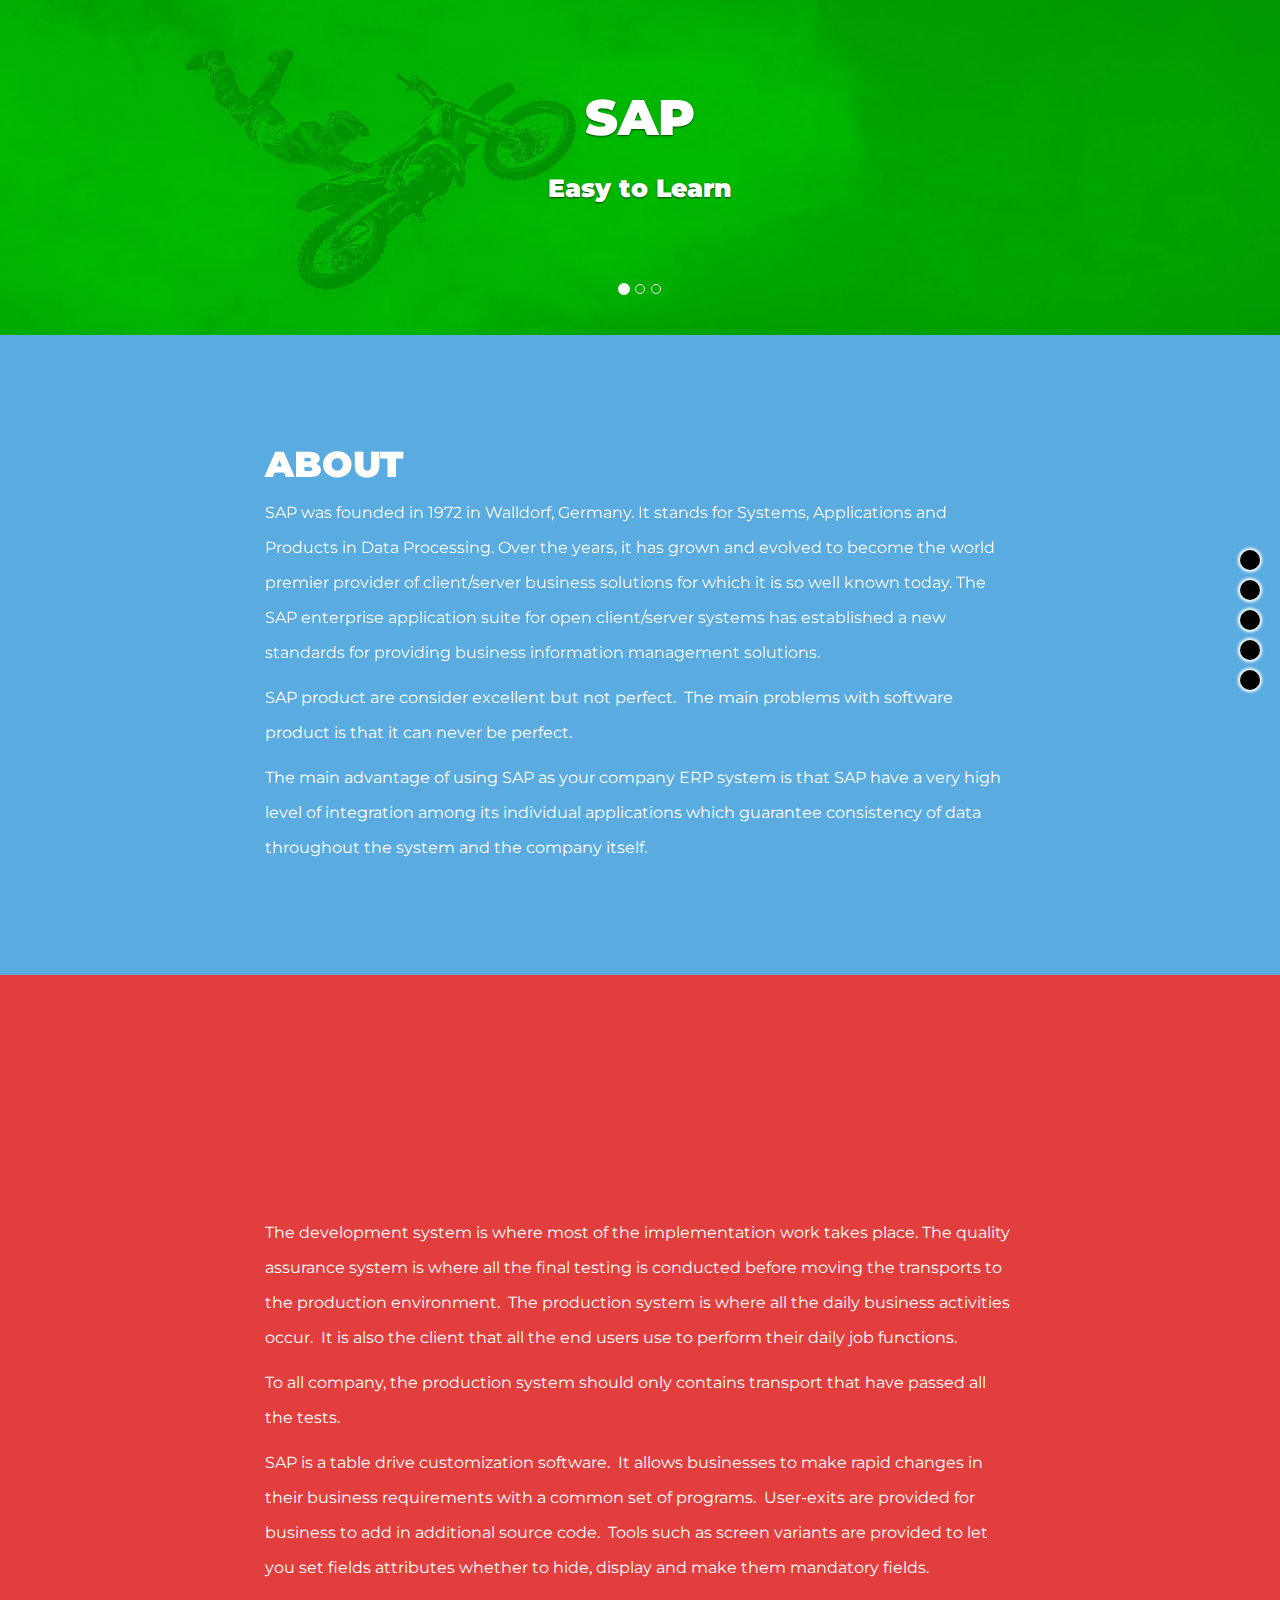
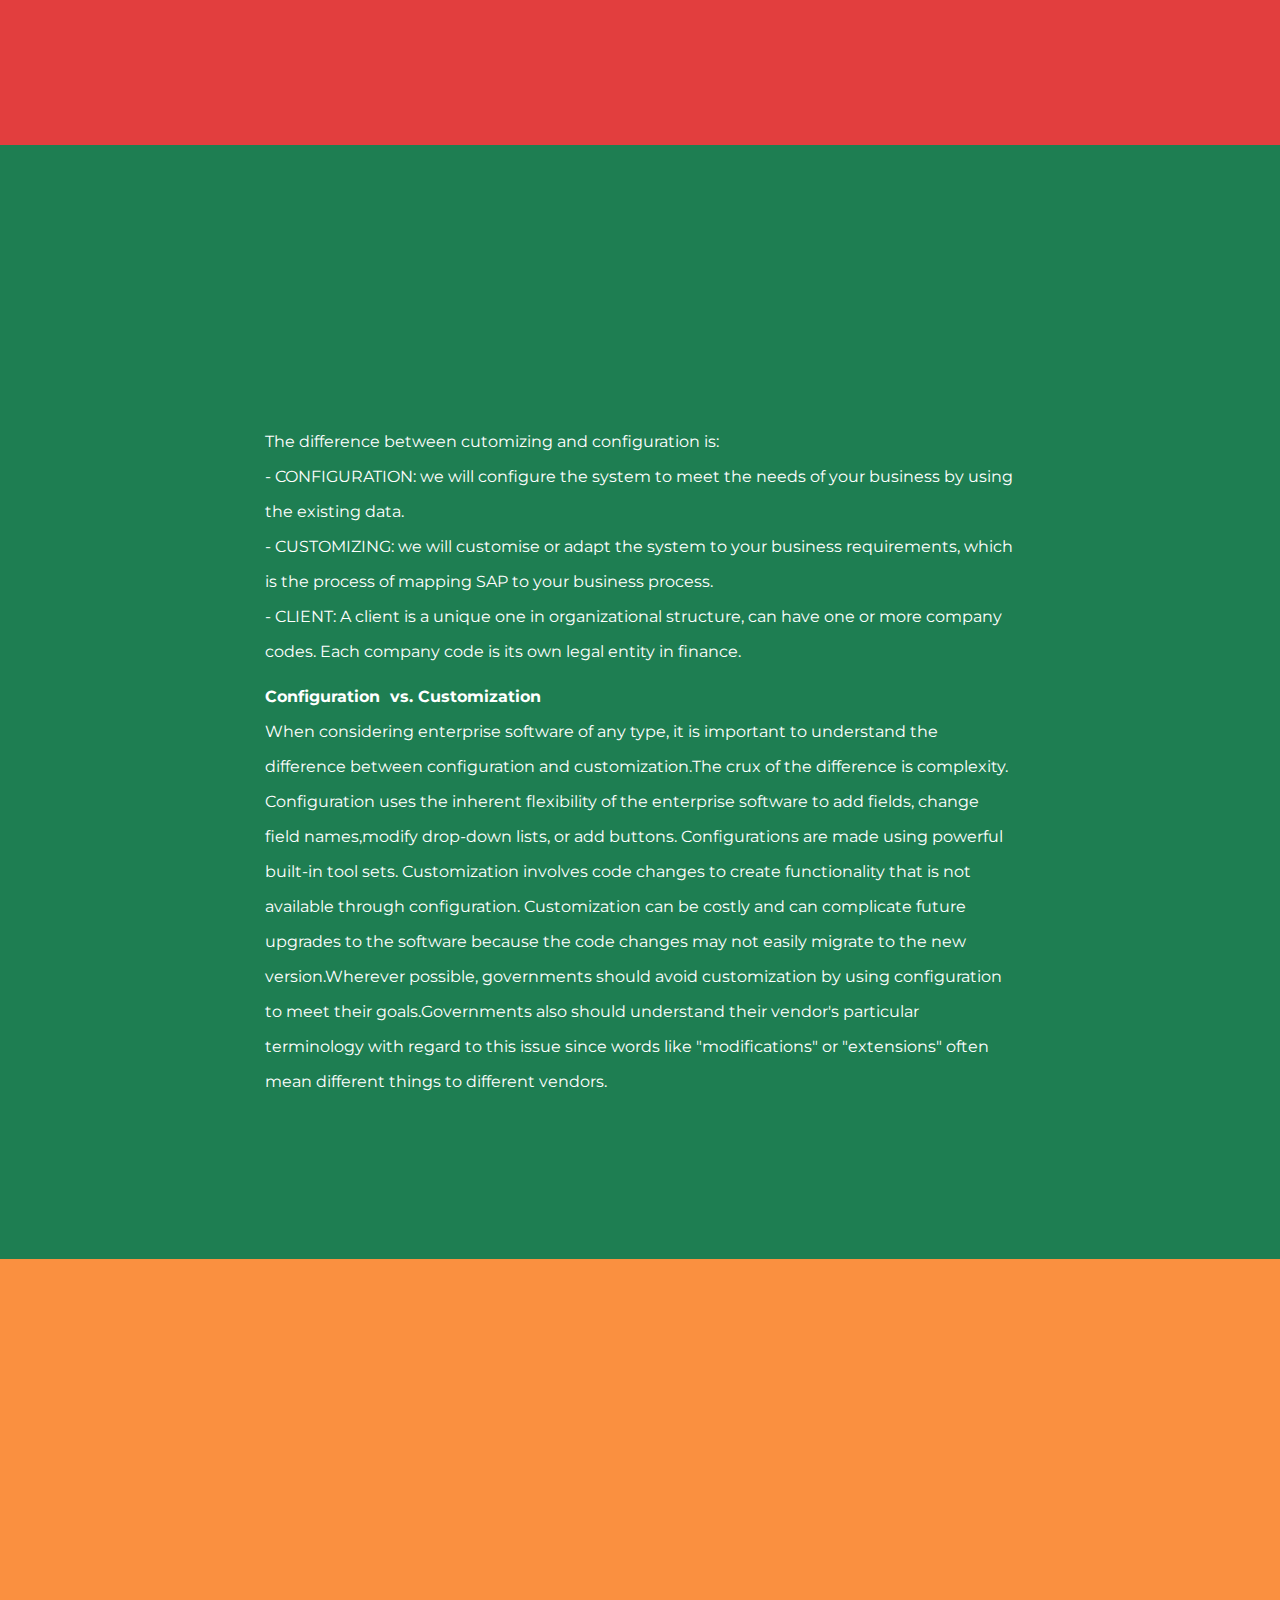
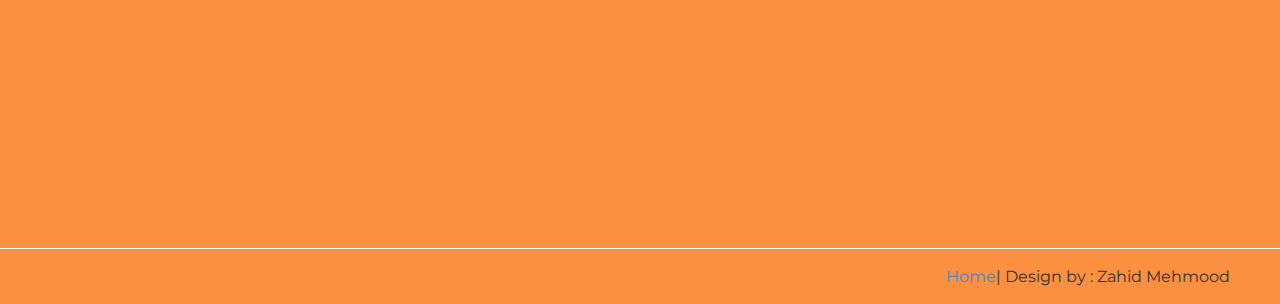
==== intr/index.html @ 5ed7a000 "First commit" ====
<!DOCTYPE html>
<html xmlns="http://www.w3.org/1999/xhtml">
<head>
    <meta charset="utf-8" />
    <meta name="viewport" content="width=device-width, initial-scale=1, maximum-scale=1" />
    <meta name="description" content="" />
    <meta name="author" content="" />
    <!--[if IE]>
        <meta http-equiv="X-UA-Compatible" content="IE=edge,chrome=1">
        <![endif]-->
    <title>Introduction to SAP</title>
    <!-- BOOTSTRAP CORE STYLE CSS -->
    <link href="assets/css/bootstrap.css" rel="stylesheet" />
    <!-- FONT AWESOME CSS -->
    <link href="assets/css/font-awesome.css" rel="stylesheet" />
    <!-- ANIMATION STYLES -->
    <link href="assets/css/animate.css" rel="stylesheet" />
    <!-- CUSTOM STYLE CSS -->
    <link href="assets/css/style.css" rel="stylesheet" />
    <!-- GOOGLE FONT -->
    <link href='http://fonts.googleapis.com/css?family=Montserrat:400,700' rel='stylesheet' type='text/css' />
</head>
<body>

    <div id="home-sec">

        <div id="carousel-example" class="carousel slide" data-ride="carousel">

            <div class="carousel-inner">
                <div class="item active ">

                    <img src="assets/img/1.jpg" alt="" />
                    <div class="carousel-caption">
                        <h1 class="slide-h1 wow bounceInDown" data-wow-duration="1s">SAP</h1>
                        <h2 class="slide-h2 wow bounceInLeft" data-wow-duration="2s" data-wow-delay="1s">Easy to Learn</h2>
                    </div>
                </div>
                <div class="item">
                    <img src="assets/img/1.jpg" alt="" />
                    <div class="carousel-caption">
                        <h1 class="slide-h1 wow bounceInDown" data-wow-duration="2s">SAP</h1>
                        <h2 class="slide-h2 wow bounceInLeft" data-wow-duration="2s" data-wow-delay="1s">Easy to understand</h2>
                    </div>
                </div>
                <div class="item">
                    <img src="assets/img/1.jpg" alt="" />
                    <div class="carousel-caption">
                        <h1 class="slide-h1 wow bounceInDown" data-wow-duration="2s">SAP</h1>
                        <h2 class="slide-h2 wow bounceInLeft" data-wow-duration="2s" data-wow-delay="1s">Easy to operate</h2>
                    </div>
                </div>
            </div>
            <!--INDICATORS-->
            <ol class="carousel-indicators">
                <li data-target="#carousel-example" data-slide-to="0" class="active"></li>
                <li data-target="#carousel-example" data-slide-to="1"></li>
                <li data-target="#carousel-example" data-slide-to="2"></li>
            </ol>

        </div>
    </div>
    <!-- HOME SECTION END-->
    <div id="nav">
        <ul class="list-unstyled">
            <li><a data-toggle="tooltip" data-placement="left" title="Home" href="#home-sec">Home</a></li>
            <li><a data-toggle="tooltip" data-placement="left" title="About" href="#about-sec">About</a></li>
            <li><a data-toggle="tooltip" data-placement="left" title="Features" href="#features-sec">Features</a></li>
            <li><a data-toggle="tooltip" data-placement="left" title="Team" href="#team-sec">Team</a></li>
            <li><a data-toggle="tooltip" data-placement="left" title="Contact" href="#contact-sec">Contact</a></li>
        </ul>
    </div>
    <!-- NAV SECTION END-->
    <section id="about-sec">
        <div class="container">
            <div class="row">
                <div class="col-lg-8 col-md-8 col-sm-8 col-lg-offset-2 col-md-offset-2 col-sm-offset-2 col-xs-12">
                    <h1 data-scroll-reveal="enter from the bottom after 0.1s">ABOUT </h1>
                    <p data-scroll-reveal="enter from the bottom after 0.3s">
                        SAP was founded in 1972 in Walldorf, Germany. It stands for Systems,
Applications and Products in Data Processing. Over the years, it has grown
and evolved to become the world premier provider of client/server business
solutions for which it is so well known today. The SAP enterprise application
suite for open client/server systems has established a new standards for
providing business information management solutions.
<p>SAP product are consider excellent but not perfect.&nbsp; The main problems
with software product is that it can never be perfect.
<p>The main advantage of using SAP as your company ERP system is that SAP
have a very high level of integration among its individual applications
which guarantee consistency of data throughout the system and the company
itself.</p>
                </div>

            </div>
        </div>
    </section>
    <!-- ABOUT SECTION END-->
    <section id="features-sec">
        <div class="container ">
            <div class="row pad-btm">
                <div class="col-lg-8 col-md-8 col-sm-8 col-lg-offset-2 col-md-offset-2 col-sm-offset-2 col-xs-12">
                    <h1 data-scroll-reveal="enter from the bottom after 0.1s">ENVIRONMENTS </h1>
                    <p data-scroll-reveal="enter from the bottom after 0.3s"> In a standard SAP project system, it is divided into three environments,
<b>Development,
Quality Assurance and Production</font></b>.
<p>The development system is where most of the implementation work takes
place. The quality assurance system is where all the final testing is conducted
before moving the transports to the production environment.&nbsp; The production
system is where all the daily business activities occur.&nbsp; It is also
the client that all the end users use to perform their daily job functions.
<p>To all company, the production system should only contains transport
that have passed all the tests.
<p>SAP is a table drive customization software.&nbsp; It allows businesses
to make rapid changes in their business requirements with a common set
of programs.&nbsp; User-exits are provided for business to add in additional
source code.&nbsp; Tools such as screen variants are provided to let you
set fields attributes whether to hide, display and make them mandatory
fields.
                        
                    </p>
                </div>

            </div>

        </div>

    </section>
    <!-- FEATURE SECTION END-->
    <section id="team-sec">
        <div class="container">
            <div class="row pad-btm">
                <div class="col-lg-8 col-md-8 col-sm-8 col-lg-offset-2 col-md-offset-2 col-sm-offset-2 col-xs-12">
                    <h1 data-scroll-reveal="enter from the bottom after 0.1s">CLIENT, CUSTOMIZATION AND CONFIGURATION </h1>
                    <p data-scroll-reveal="enter from the bottom after 0.3s">
                        <b><font size=+1>What is Client? What is the difference between Customization
and Configuration?</font></b>
<p>The difference between cutomizing and configuration is:
<br>- CONFIGURATION: we will configure the system to meet the needs of
your business by using the existing data.
<br>- CUSTOMIZING: we will customise or adapt the system to your business
requirements, which is the process of mapping SAP to your business process.
<br>- CLIENT: A client is a unique one in organizational structure, can
have one or more company codes. Each company code is its own legal entity
in finance.
<p><b>Configuration&nbsp; vs. Customization</b>
<br>When considering enterprise software of any type, it is important to
understand the difference between configuration and customization.The crux
of the difference is complexity. Configuration uses the inherent flexibility
of the enterprise software to add fields, change field names,modify drop-down
lists, or add buttons. Configurations are made using powerful built-in
tool sets. Customization involves code changes to create functionality
that is not available through configuration. Customization can be costly
and can complicate future upgrades to the software because the code changes
may not easily migrate to the new version.Wherever possible, governments
should avoid customization by using configuration to meet their goals.Governments
also should understand their vendor's particular terminology with regard
to this issue since words like "modifications" or "extensions" often mean
different things to different vendors.
                    </p>
                </div>
            </div>

        </div>

    </section>
    <!-- TEAM SECTION END-->
    <section id="contact-sec">
        <div class="container">
            <div class="row pad-btm">
                <div class="col-lg-8 col-md-8 col-sm-8 col-lg-offset-2 col-md-offset-2 col-sm-offset-2 col-xs-12">
                    <h1 data-scroll-reveal="enter from the bottom after 0.1s">CONTACT </h1>
                    <p data-scroll-reveal="enter from the bottom after 0.3s">
                        You can contact the author here.
                    </p>
                </div>

            </div>
            <div class="row pad-btm">

                <div class="col-lg-6 col-md-6 col-sm-6 col-xs-12  " data-scroll-reveal="enter from the bottom after 0.5s">
                    <h2>Location</h2>
                    <p>
                        F-11, Hasan Mujtaba Town,
                           <br />
                        Malir Halt, Karachi, 
                           <br />
                        Pakistan
                    </p>
                </div>
                <div class="col-lg-2 col-md-2 col-sm-2  col-xs-12 " data-scroll-reveal="enter from the bottom after 0.6s">
                    <img src="me.png" class="img-circle img-responsive cnt-img" />

                </div>
                <div class="col-lg-4 col-md-4 col-sm-4  col-xs-12 " data-scroll-reveal="enter from the bottom after 0.6s">
                    <p>My contacts.<br />
<a href="mailto:zahidmehmood87@ymail.com"> E-mail</a> <br />
<a href="https://facebook.com/zahid.mehmood.359778" target="_blank"> Facebook </a><br />
<a href="http://zahidmehmood87.firebaseapp.com/"  target="_blank"> My CV </a><br />
<a href="https://www.github.com/zahidkhan87" target="_blank"> Github </a>
</p>
                                    </div>

            </div>
            
                 </div>

    </section>
    <!-- CONTACT SECTION END-->
    <div id="footer-sec">
           &nbsp;<a href="../index.html">Home</a>| 
             Design by : Zahid Mehmood

    </div>
    <!-- FOOTER SECTION END-->
    <!--CORE SCRIPTS-->
    <script src="assets/js/jquery-1.11.1.js"></script>
    <!--BOOTSTRAP SCRIPTS-->
    <script src="assets/js/bootstrap.js"></script>
    <!--WOW SCRIPTS-->
    <script src="assets/js/wow.js"></script>
    <!--SCROLL SCRIPTS-->
    <script src="assets/js/jquery.smooth-scroll.min.js"></script>
    <!--SCROLL ANIMATION SCRIPTS-->
    <script src="assets/js/scrollReveal.js"></script>
    <!--CUSTOM SCRIPTS-->
    <script src="assets/js/custom.js"></script>
</body>

</html>
---- intr/assets/css/style.css ----
﻿
/*=============================================================
    Authour URI: www.binarytheme.com
    License: Commons Attribution 3.0

    http://creativecommons.org/licenses/by/3.0/

    100% Free To use For Personal And Commercial Use.
    IN EXCHANGE JUST GIVE US CREDITS AND TELL YOUR FRIENDS ABOUT US
   
    ========================================================  */

/*======================================
    GENERAL STYLES
  =======================================*/

body {
font-family: 'Montserrat', sans-serif;
font-size:16px;
line-height:35px;
}

 .carousel-caption {
    top: 50px;
}
section {
    padding-top:90px ; 
    padding-bottom:100px;
}
h1 {
    font-weight:900;
}
.pad-btm {
    padding-bottom:50px;
}
/*======================================
    HOME SECTION STYLES
  =======================================*/
#home-sec {
    background-color:#29CC71;
    line-height:30px;
}
home-sec .carousel-caption {
    top: 50px;
}
.slide-h1 {
    font-size:50px;
    font-weight:900;
    padding-bottom:10px;
}
.slide-h2 {
    font-size:25px;
    font-weight:900;
    padding-bottom:10px;
}
/*======================================
    NAV STYLES
  =======================================*/

#nav{
	position: fixed;
	top: 60%;
	right:10px;
}

#nav li{
	display: block;
margin: 10px;
width: 20px;
height: 20px;
overflow: hidden;
background-color: rgb(0, 0, 0);
border-radius: 50%;
	border-radius: 50%;
	-webkit-box-shadow: 0px 0px 3px 2px rgb(255, 255, 255);
	-moz-box-shadow: 0px 0px 3px 2px rgb(255, 255, 255);
	-ms-box-shadow: 0px 0px 3px 2px rgb(255, 255, 255);
	box-shadow: 0px 0px 3px 2px rgb(255, 255, 255);
}

#nav li:hover{
	background-color:#fff;
}

#nav a{
	text-indent: -999em;
	color: transparent;
}

/*======================================
   ABOUT SECTION STYLES
  =======================================*/

#about-sec {
    color:#fff;
    background-color:#5aabe0;
}
/*======================================
   FEATURES SECTION STYLES
  =======================================*/
#features-sec {
    background-color:#E23E3E;
    color:#fff;
}
/*======================================
   TEAM SECTION STYLES
  =======================================*/
#team-sec {
    color:#fff;
    background-color:#1e7e52;
}
.set-img {
    border:10px solid #29CC71;
}
/*======================================
   CONTACT SECTION STYLES
  =======================================*/

#contact-sec {
    color:#fff;
    background-color:#fa9040;
}
.cnt-img {
    border:10px solid #FFB566;
}
/*======================================
   FOOTER SECTION STYLES
  =======================================*/
#footer-sec {
    border-top:1px solid #fff;
    padding:10px 50px 10px 50px;
    text-align:right;
    background-color:#fa9040;
}
/*======================================
   MEDIA QUERIES
  =======================================*/


@media (min-width: 800px) and (max-width: 1000px) {
    .carousel-caption {
    top: 20px;
}
    .slide-h1 {
         font-size:30px;
         padding-bottom:5px;
    }
    .slide-h2 {
        padding-bottom:5px;
        font-size: 20px;
    }
   }


@media (min-width: 631px) and (max-width: 800px) {
    .carousel-caption {
    top: 10px;
}
    .slide-h1 {
         font-size:25px;
         padding-bottom:3px;
    }
    .slide-h2 {
        padding-bottom:3px;
        font-size: 15px;
    }
   }
@media (min-width: 501px) and (max-width: 630px) {
    .carousel-caption {
    top: 5px;
}
    .slide-h1 {
         font-size:25px;
         padding-bottom:3px;
    }
    .slide-h2 {
        display:none;
    }
   }
@media (min-width: 100px) and (max-width: 499px) {
    
    .slide-h1 {
        display:none;
    }
    .slide-h2 {
        display:none;
    }
   }
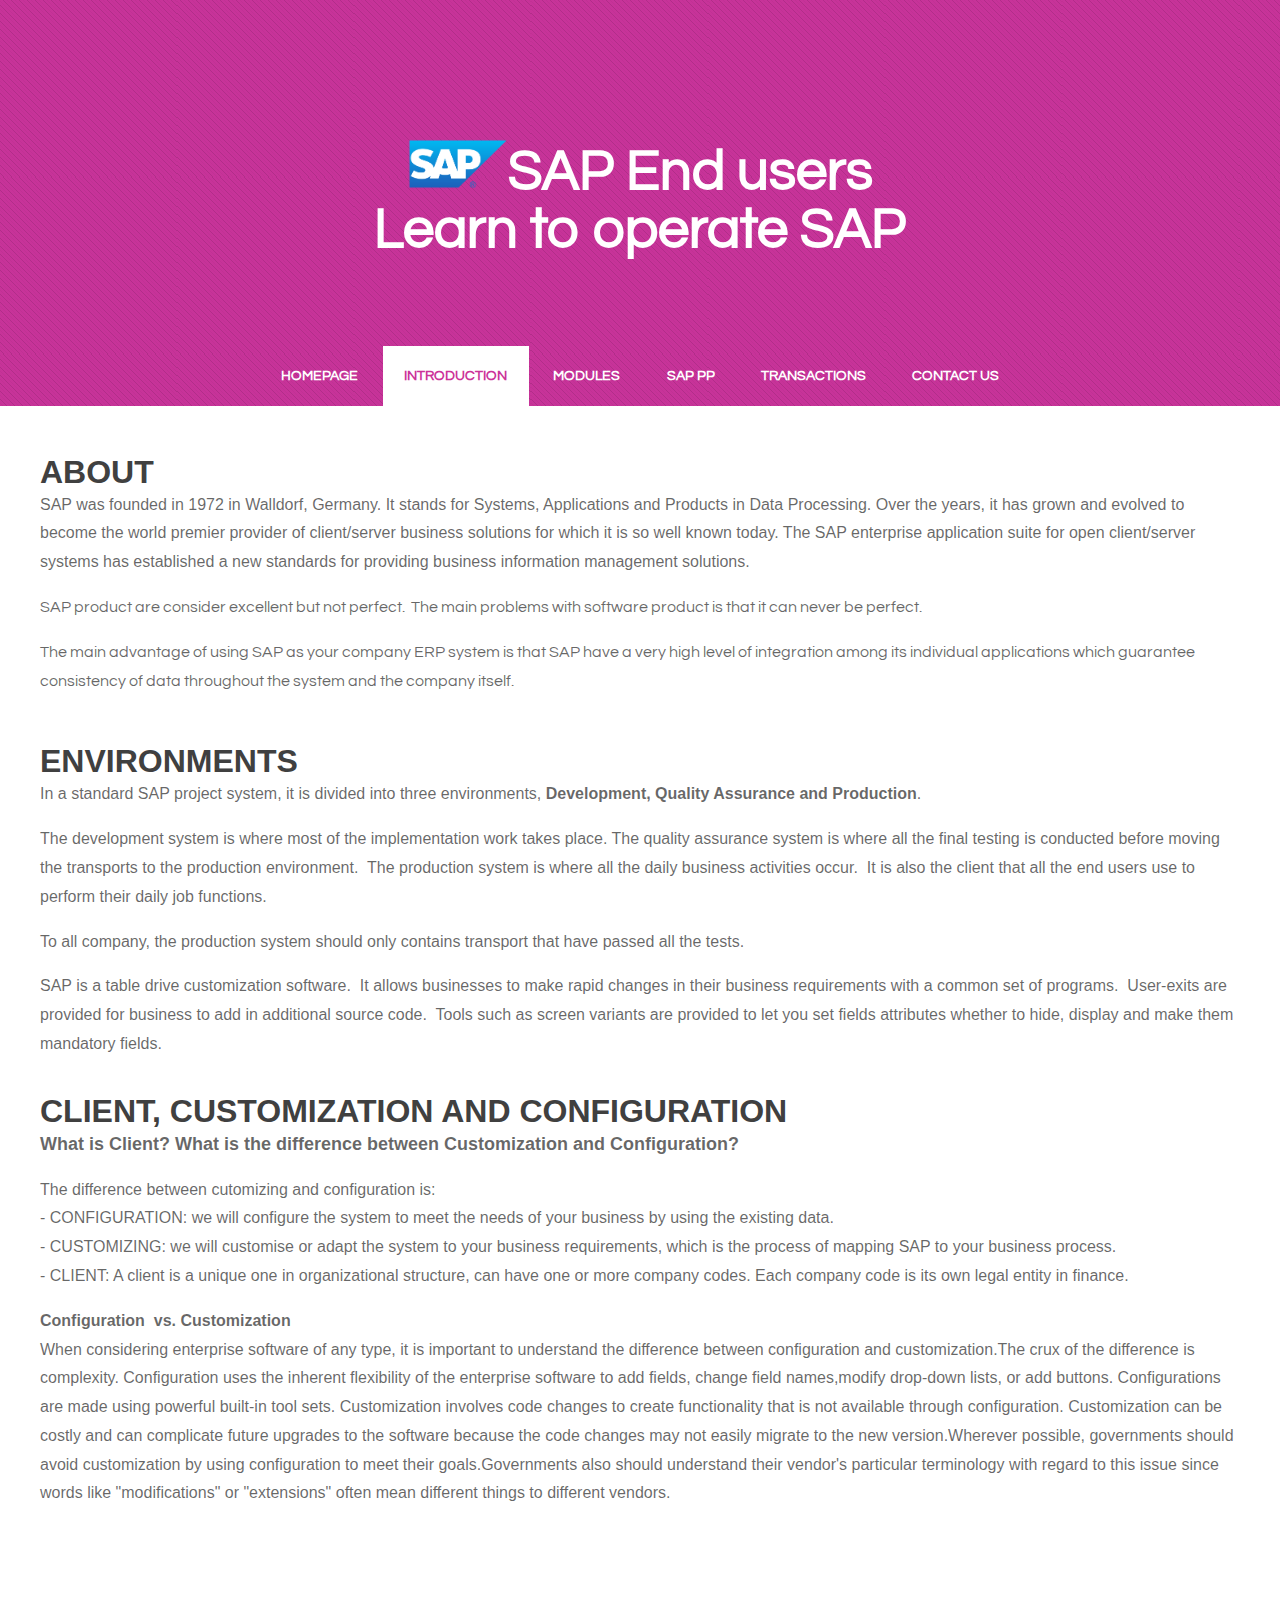
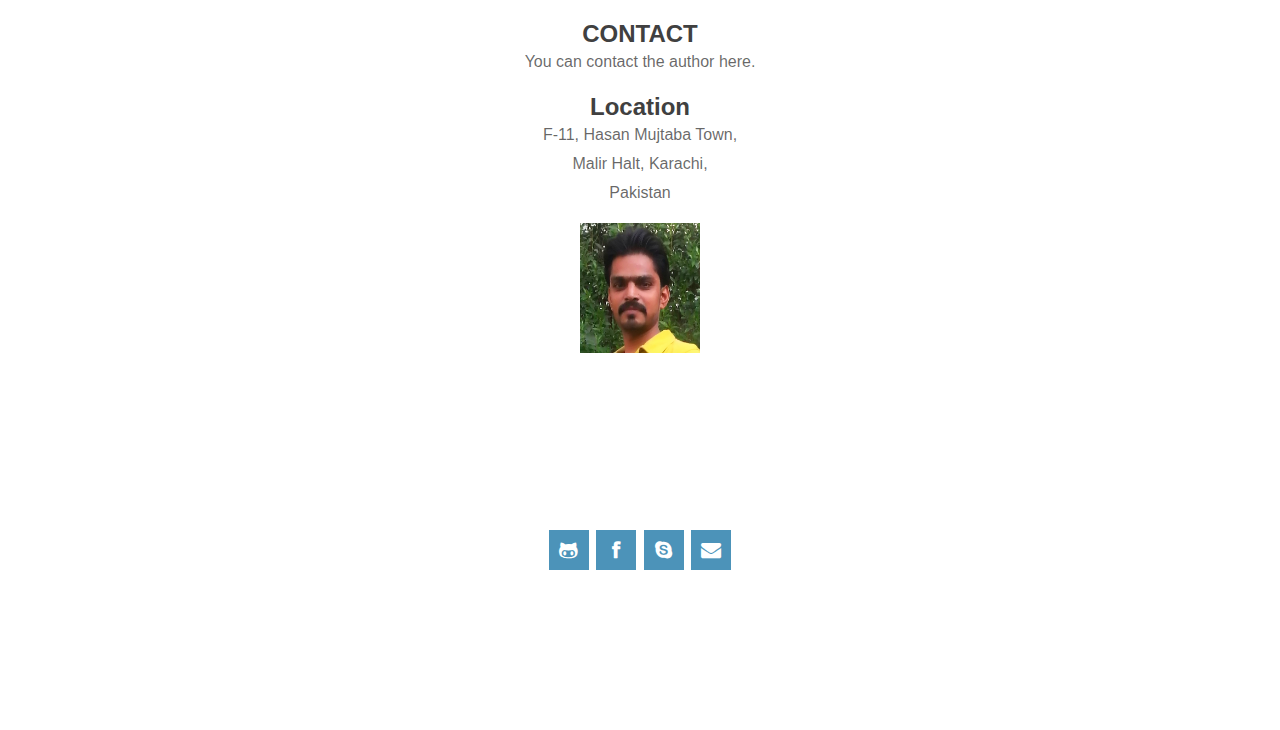
==== commit fc5f56ed: "Second commit" ====
--- a/intr/index.html
+++ b/intr/index.html
@@ -1,81 +1,56 @@
-<!DOCTYPE html>
+	<!DOCTYPE html PUBLIC "-//W3C//DTD XHTML 1.0 Strict//EN" "http://www.w3.org/TR/xhtml1/DTD/xhtml1-strict.dtd">
+<!--
+Design by TEMPLATED
+http://templated.co
+Released for free under the Creative Commons Attribution License
+
+Name       : Amaryllis 
+Description: A two-column, fixed-width design with dark color scheme.
+Version    : 1.0
+Released   : 20140131
+
+-->
 <html xmlns="http://www.w3.org/1999/xhtml">
 <head>
-    <meta charset="utf-8" />
-    <meta name="viewport" content="width=device-width, initial-scale=1, maximum-scale=1" />
-    <meta name="description" content="" />
-    <meta name="author" content="" />
-    <!--[if IE]>
-        <meta http-equiv="X-UA-Compatible" content="IE=edge,chrome=1">
-        <![endif]-->
-    <title>Introduction to SAP</title>
-    <!-- BOOTSTRAP CORE STYLE CSS -->
-    <link href="assets/css/bootstrap.css" rel="stylesheet" />
-    <!-- FONT AWESOME CSS -->
-    <link href="assets/css/font-awesome.css" rel="stylesheet" />
-    <!-- ANIMATION STYLES -->
-    <link href="assets/css/animate.css" rel="stylesheet" />
-    <!-- CUSTOM STYLE CSS -->
-    <link href="assets/css/style.css" rel="stylesheet" />
-    <!-- GOOGLE FONT -->
-    <link href='http://fonts.googleapis.com/css?family=Montserrat:400,700' rel='stylesheet' type='text/css' />
+<meta http-equiv="Content-Type" content="text/html; charset=utf-8" />
+<title></title>
+<meta name="keywords" content="" />
+<meta name="description" content="" />
+<link href="http://fonts.googleapis.com/css?family=Source+Sans+Pro:200,300,400,600,700,900|Quicksand:400,700|Questrial" rel="stylesheet" />
+<link href="default.css" rel="stylesheet" type="text/css" media="all" />
+<link href="fonts.css" rel="stylesheet" type="text/css" media="all" />
+
+<!--[if IE 6]><link href="default_ie6.css" rel="stylesheet" type="text/css" /><![endif]-->
+
 </head>
 <body>
+<div id="header-wrapper">
+	<div id="header" class="container">
+		<div id="logo">
+			<h1><a href="#"> <img src="SAPS.png" width="100" height="50" class="img-circle img-responsive cnt-img" />SAP End users<br />
+Learn to operate SAP</a></h1>
+		</div>
+<div id="menu">
+			<ul>
+				<li><a href="../index.html" accesskey="1" title="">Homepage</a></li>
+				<li class="active"><a href="" accesskey="2" title="">Introduction</a></li>
+				<li><a href="mod.html" accesskey="3" title="">Modules</a></li>
+<li><a href="pp.html" accesskey="5" title="">SAP PP</a></li>
+				<li><a href="Trans.html" accesskey="4" title="">Transactions</a></li>
+				<li><a href="#" accesskey="5" title="">Contact Us</a></li>
+			</ul>
+		</div>
 
-    <div id="home-sec">
-
-        <div id="carousel-example" class="carousel slide" data-ride="carousel">
-
-            <div class="carousel-inner">
-                <div class="item active ">
-
-                    <img src="assets/img/1.jpg" alt="" />
-                    <div class="carousel-caption">
-                        <h1 class="slide-h1 wow bounceInDown" data-wow-duration="1s">SAP</h1>
-                        <h2 class="slide-h2 wow bounceInLeft" data-wow-duration="2s" data-wow-delay="1s">Easy to Learn</h2>
-                    </div>
-                </div>
-                <div class="item">
-                    <img src="assets/img/1.jpg" alt="" />
-                    <div class="carousel-caption">
-                        <h1 class="slide-h1 wow bounceInDown" data-wow-duration="2s">SAP</h1>
-                        <h2 class="slide-h2 wow bounceInLeft" data-wow-duration="2s" data-wow-delay="1s">Easy to understand</h2>
-                    </div>
-                </div>
-                <div class="item">
-                    <img src="assets/img/1.jpg" alt="" />
-                    <div class="carousel-caption">
-                        <h1 class="slide-h1 wow bounceInDown" data-wow-duration="2s">SAP</h1>
-                        <h2 class="slide-h2 wow bounceInLeft" data-wow-duration="2s" data-wow-delay="1s">Easy to operate</h2>
-                    </div>
-                </div>
-            </div>
-            <!--INDICATORS-->
-            <ol class="carousel-indicators">
-                <li data-target="#carousel-example" data-slide-to="0" class="active"></li>
-                <li data-target="#carousel-example" data-slide-to="1"></li>
-                <li data-target="#carousel-example" data-slide-to="2"></li>
-            </ol>
-
-        </div>
-    </div>
-    <!-- HOME SECTION END-->
-    <div id="nav">
-        <ul class="list-unstyled">
-            <li><a data-toggle="tooltip" data-placement="left" title="Home" href="#home-sec">Home</a></li>
-            <li><a data-toggle="tooltip" data-placement="left" title="About" href="#about-sec">About</a></li>
-            <li><a data-toggle="tooltip" data-placement="left" title="Features" href="#features-sec">Features</a></li>
-            <li><a data-toggle="tooltip" data-placement="left" title="Team" href="#team-sec">Team</a></li>
-            <li><a data-toggle="tooltip" data-placement="left" title="Contact" href="#contact-sec">Contact</a></li>
-        </ul>
-    </div>
-    <!-- NAV SECTION END-->
-    <section id="about-sec">
-        <div class="container">
-            <div class="row">
-                <div class="col-lg-8 col-md-8 col-sm-8 col-lg-offset-2 col-md-offset-2 col-sm-offset-2 col-xs-12">
-                    <h1 data-scroll-reveal="enter from the bottom after 0.1s">ABOUT </h1>
-                    <p data-scroll-reveal="enter from the bottom after 0.3s">
+		</div>
+</div>
+<div class="wrapper">
+	<div id="" class="container">
+		<div class="title">
+<br>
+<br>
+<br>
+<h1><span style="font-family:verdana,geneva,sans-serif;">ABOUT </h1>
+                    <p><span style="font-family:verdana,geneva,sans-serif;">
                         SAP was founded in 1972 in Walldorf, Germany. It stands for Systems,
 Applications and Products in Data Processing. Over the years, it has grown
 and evolved to become the world premier provider of client/server business
@@ -87,19 +62,11 @@
 <p>The main advantage of using SAP as your company ERP system is that SAP
 have a very high level of integration among its individual applications
 which guarantee consistency of data throughout the system and the company
-itself.</p>
+itself.</p></span>
                 </div>
-
-            </div>
-        </div>
-    </section>
-    <!-- ABOUT SECTION END-->
-    <section id="features-sec">
-        <div class="container ">
-            <div class="row pad-btm">
-                <div class="col-lg-8 col-md-8 col-sm-8 col-lg-offset-2 col-md-offset-2 col-sm-offset-2 col-xs-12">
-                    <h1 data-scroll-reveal="enter from the bottom after 0.1s">ENVIRONMENTS </h1>
-                    <p data-scroll-reveal="enter from the bottom after 0.3s"> In a standard SAP project system, it is divided into three environments,
+<span style="font-family:verdana,geneva,sans-serif;">
+<h1>ENVIRONMENTS </h1>
+                    <p> In a standard SAP project system, it is divided into three environments,
 <b>Development,
 Quality Assurance and Production</font></b>.
 <p>The development system is where most of the implementation work takes
@@ -113,24 +80,11 @@
 to make rapid changes in their business requirements with a common set
 of programs.&nbsp; User-exits are provided for business to add in additional
 source code.&nbsp; Tools such as screen variants are provided to let you
-set fields attributes whether to hide, display and make them mandatory
-fields.
-                        
-                    </p>
-                </div>
+set fields attributes whether to hide, display and make them mandatory fields.</p><br />
+<span style="font-family:verdana,geneva,sans-serif;">
 
-            </div>
-
-        </div>
-
-    </section>
-    <!-- FEATURE SECTION END-->
-    <section id="team-sec">
-        <div class="container">
-            <div class="row pad-btm">
-                <div class="col-lg-8 col-md-8 col-sm-8 col-lg-offset-2 col-md-offset-2 col-sm-offset-2 col-xs-12">
-                    <h1 data-scroll-reveal="enter from the bottom after 0.1s">CLIENT, CUSTOMIZATION AND CONFIGURATION </h1>
-                    <p data-scroll-reveal="enter from the bottom after 0.3s">
+<h1>CLIENT, CUSTOMIZATION AND CONFIGURATION </h1>
+                    <p>
                         <b><font size=+1>What is Client? What is the difference between Customization
 and Configuration?</font></b>
 <p>The difference between cutomizing and configuration is:
@@ -156,73 +110,33 @@
 to this issue since words like "modifications" or "extensions" often mean
 different things to different vendors.
                     </p>
-                </div>
-            </div>
+<div id="welcome" class="container">
 
-        </div>
-
-    </section>
-    <!-- TEAM SECTION END-->
-    <section id="contact-sec">
-        <div class="container">
-            <div class="row pad-btm">
-                <div class="col-lg-8 col-md-8 col-sm-8 col-lg-offset-2 col-md-offset-2 col-sm-offset-2 col-xs-12">
-                    <h1 data-scroll-reveal="enter from the bottom after 0.1s">CONTACT </h1>
-                    <p data-scroll-reveal="enter from the bottom after 0.3s">
+<h2>CONTACT </h2>
+                    <p>
                         You can contact the author here.
                     </p>
-                </div>
+                
+</span>
+<h2>Location</h2>
+<p>F-11, Hasan Mujtaba Town,<br />
+Malir Halt, Karachi, 
+<br />
+Pakistan
+</p></span>
+               <img src="me.png" width="120" height="130" class="img-circle img-responsive cnt-img" />
 
-            </div>
-            <div class="row pad-btm">
+</div>
 
-                <div class="col-lg-6 col-md-6 col-sm-6 col-xs-12  " data-scroll-reveal="enter from the bottom after 0.5s">
-                    <h2>Location</h2>
-                    <p>
-                        F-11, Hasan Mujtaba Town,
-                           <br />
-                        Malir Halt, Karachi, 
-                           <br />
-                        Pakistan
-                    </p>
-                </div>
-                <div class="col-lg-2 col-md-2 col-sm-2  col-xs-12 " data-scroll-reveal="enter from the bottom after 0.6s">
-                    <img src="me.png" class="img-circle img-responsive cnt-img" />
 
-                </div>
-                <div class="col-lg-4 col-md-4 col-sm-4  col-xs-12 " data-scroll-reveal="enter from the bottom after 0.6s">
-                    <p>My contacts.<br />
-<a href="mailto:zahidmehmood87@ymail.com"> E-mail</a> <br />
-<a href="https://facebook.com/zahid.mehmood.359778" target="_blank"> Facebook </a><br />
-<a href="http://zahidmehmood87.firebaseapp.com/"  target="_blank"> My CV </a><br />
-<a href="https://www.github.com/zahidkhan87" target="_blank"> Github </a>
-</p>
-                                    </div>
-
-            </div>
-            
-                 </div>
-
-    </section>
-    <!-- CONTACT SECTION END-->
-    <div id="footer-sec">
-           &nbsp;<a href="../index.html">Home</a>| 
-             Design by : Zahid Mehmood
-
-    </div>
-    <!-- FOOTER SECTION END-->
-    <!--CORE SCRIPTS-->
-    <script src="assets/js/jquery-1.11.1.js"></script>
-    <!--BOOTSTRAP SCRIPTS-->
-    <script src="assets/js/bootstrap.js"></script>
-    <!--WOW SCRIPTS-->
-    <script src="assets/js/wow.js"></script>
-    <!--SCROLL SCRIPTS-->
-    <script src="assets/js/jquery.smooth-scroll.min.js"></script>
-    <!--SCROLL ANIMATION SCRIPTS-->
-    <script src="assets/js/scrollReveal.js"></script>
-    <!--CUSTOM SCRIPTS-->
-    <script src="assets/js/custom.js"></script>
+<div id="copyright">
+	<p>&copy; Untitled. All rights reserved. | Photos by <a href="http://fotogrph.com/">Fotogrph</a> | Design by <a href="http://templated.co" rel="nofollow">TEMPLATED</a>.</p>
+	<ul class="contact">
+		<li><a href="https://www.github.com/zahidkhan87" class="icon icon-github-alt" target="_blank"><span>Github</span></a></li>
+		<li><a href="https://facebook.com/zahid.mehmood.359778" class="icon icon-facebook" target="_blank"><span></span></a></li>
+		<li><a href="skype:ibm.zahid" class="icon icon-skype"><span>Skype</span></a></li>
+		<li><a href="mailto:zahidmehmood87@ymail.com" class="icon icon-envelope-alt"><span>Mail</span></a></li>
+			</ul>
+</div>
 </body>
-
 </html>
--- a/intr/default.css
+++ b/intr/default.css
@@ -0,0 +1,755 @@
+	html, body
+	{
+		height: 100%;
+	}
+	
+	body
+	{
+		margin: 0px;
+		padding: 0px;
+		background: #64ABD1;
+		font-family: 'Questrial', sans-serif;
+		font-size: 12pt;
+		color: rgba(0,0,0,.6);
+	}
+	
+	
+	h1, h2, h3
+	{
+		margin: 0;
+		padding: 0;
+		color: #404040;
+	}
+	
+	p, ol, ul
+	{
+		margin-top: 0;
+	}
+	
+	ol, ul
+	{
+		padding: 0;
+		list-style: none;
+	}
+	
+	p
+	{
+		line-height: 180%;
+	}
+	
+	strong
+	{
+	}
+	
+	a
+	{
+		color: #CC3399;
+	}
+	
+	a:hover
+	{
+		text-decoration: none;
+	}
+	
+
+	.container
+	{
+		margin: 0px auto;
+		width: 1200px;
+	}
+	
+
+/*********************************************************************************/
+/* Form Style                                                                    */
+/*********************************************************************************/
+
+		form
+		{
+		}
+		
+			form label
+			{
+				display: block;
+				text-align: left;
+				margin-bottom: 0.5em;
+			}
+			
+			form .submit
+			{
+				margin-top: 2em;
+				line-height: 1.5em;
+				font-size: 1.3em;
+			}
+		
+			form input.text,
+			form select,
+			form textarea
+			{
+				position: relative;
+				-webkit-appearance: none;
+				display: block;
+				border: 0;
+				background: #fff;
+				background: rgba(255,255,255,0.75);
+				width: 100%;
+				border-radius: 0.50em;
+				margin: 1em 0em;
+				padding: 1.50em 1em;
+				box-shadow: inset 0 0.1em 0.1em 0 rgba(0,0,0,0.05);
+				border: solid 1px rgba(0,0,0,0.15);
+				-moz-transition: all 0.35s ease-in-out;
+				-webkit-transition: all 0.35s ease-in-out;
+				-o-transition: all 0.35s ease-in-out;
+				-ms-transition: all 0.35s ease-in-out;
+				transition: all 0.35s ease-in-out;
+				font-size: 1em;
+				outline: none;
+			}
+
+				form input.text:hover,
+				form select:hover,
+				form textarea:hover
+				{
+				}
+
+				form input.text:focus,
+				form select:focus,
+				form textarea:focus
+				{
+					box-shadow: 0 0 2px 1px #E0E0E0;
+					background: #fff;
+				}
+				
+				form textarea
+				{
+					min-height: 12em;
+				}
+
+				form .formerize-placeholder
+				{
+					color: #555 !important;
+				}
+
+				form ::-webkit-input-placeholder
+				{
+					color: #555 !important;
+				}
+
+				form :-moz-placeholder
+				{
+					color: #555 !important;
+				}
+
+				form ::-moz-placeholder
+				{
+					color: #555 !important;
+				}
+
+				form :-ms-input-placeholder
+				{
+					color: #555 !important;
+				}
+
+				form ::-moz-focus-inner
+				{
+					border: 0;
+				}
+
+
+/*********************************************************************************/
+/* Image Style                                                                   */
+/*********************************************************************************/
+
+	.image
+	{
+		display: inline-block;
+		border: 1px solid rgba(0,0,0,.1);
+	}
+	
+	.image img
+	{
+		display: block;
+		width: 100%;
+	}
+	
+	.image-full
+	{
+		display: block;
+		width: 100%;
+		margin: 0 0 3em 0;
+	}
+	
+	.image-left
+	{
+		float: left;
+		margin: 0 2em 2em 0;
+	}
+	
+	.image-centered
+	{
+		display: block;
+		margin: 0 0 2em 0;
+	}
+	
+	.image-centered img
+	{
+		margin: 0 auto;
+		width: auto;
+	}
+
+/*********************************************************************************/
+/* List Styles                                                                   */
+/*********************************************************************************/
+
+	ul.style1
+	{
+	}
+
+
+/*********************************************************************************/
+/* Social Icon Styles                                                            */
+/*********************************************************************************/
+
+	ul.contact
+	{
+		margin: 0;
+		padding: 2em 0em 0em 0em;
+		list-style: none;
+	}
+	
+	ul.contact li
+	{
+		display: inline-block;
+		padding: 0em 0.10em;
+		font-size: 1em;
+	}
+	
+	ul.contact li span
+	{
+		display: none;
+		margin: 0;
+		padding: 0;
+	}
+	
+	ul.contact li a
+	{
+		color: #FFF;
+	}
+	
+	ul.contact li a:before
+	{
+		display: inline-block;
+		background: #4C93B9;
+		width: 40px;
+		height: 40px;
+		line-height: 40px;
+		text-align: center;
+		color: rgba(255,255,255,1);
+	}
+	
+
+/*********************************************************************************/
+/* Button Style                                                                  */
+/*********************************************************************************/
+
+	.button
+	{
+		display: inline-block;
+		margin-top: 2em;
+		padding: 0.8em 2em;
+		background: #64ABD1;
+		line-height: 1.8em;
+		letter-spacing: 1px;
+		text-decoration: none;
+		font-size: 1em;
+		color: #FFF;
+	}
+	
+	.button:before
+	{
+		display: inline-block;
+		background: #8DCB89;
+		margin-right: 1em;
+		width: 40px;
+		height: 40px;
+		line-height: 40px;
+		border-radius: 20px;
+		text-align: center;
+		color: #272925;
+	}
+	
+	.button-small
+	{
+	}
+		
+/*********************************************************************************/
+/* Heading Titles                                                                */
+/*********************************************************************************/
+
+	.title
+	{
+		margin-bottom: 3em;
+	}
+	
+	.title h2
+	{
+		font-size: 2.8em;
+	}
+	
+	.title .byline
+	{
+		font-size: 1.1em;
+		color: #6F6F6F#;
+	}
+
+/*********************************************************************************/
+/* Header                                                                        */
+/*********************************************************************************/
+
+	#header-wrapper
+	{
+		overflow: hidden;
+		background: #C73399 url(images/overlay.png) repeat;
+	}
+
+	#header
+	{
+		text-align: center;
+	}
+
+/*********************************************************************************/
+/* Logo                                                                          */
+/*********************************************************************************/
+
+	#logo
+	{
+		padding: 8em 0em 4em 0em;
+	}
+	
+	#logo h1
+	{
+		display: inline-block;
+		margin-bottom: 0.20em;
+		padding: 0.20em 0.9em;
+		font-size: 3.5em;
+	}
+	
+	#logo a
+	{
+		text-decoration: none;
+		color: #FFF;
+	}
+	
+	#logo span
+	{
+		padding-right: 0.5em;
+		text-transform: uppercase;
+		font-size: 0.90em;
+		color: rgba(255,255,255,1);
+	}
+
+	#logo span a
+	{
+		color: rgba(255,255,255,0.8);
+	}
+	
+	
+
+/*********************************************************************************/
+/* Menu                                                                          */
+/*********************************************************************************/
+
+	#menu
+	{
+		height: 60px;
+	}
+	
+	#menu ul
+	{
+		display: inline-block;
+		padding: 0em 2em;
+		text-align: center;
+	}
+	
+	#menu li
+	{
+		display: inline-block;
+	}
+	
+	#menu li a, #menu li span
+	{
+		display: inline-block;
+		padding: 0em 1.5em;
+		text-decoration: none;
+		font-size: 0.90em;
+		font-weight: 600;
+		text-transform: uppercase;
+		line-height: 60px;
+		outline: 0;
+		color: #FFF;
+	}
+	
+	#menu li:hover a, #menu li.active a, #menu li.active span
+	{
+		background: #FFF;
+		color: #CC3399;
+	}
+	
+	#menu .current_page_item a
+	{
+	}
+	
+
+/*********************************************************************************/
+/* Banner                                                                        */
+/*********************************************************************************/
+
+	#banner
+	{
+	}
+
+/*********************************************************************************/
+/* Wrapper                                                                       */
+/*********************************************************************************/
+
+
+	.wrapper
+	{
+		overflow: hidden;
+		padding: 0em 0em 5em 0em;
+		background: #FFF;
+	}
+
+	#wrapper1
+	{
+		background: #FFF;
+	}
+
+	#wrapper2
+	{
+		overflow: hidden;
+		background: #F3F3F3;
+		padding: 5em 0em;
+		text-align: center;
+	}
+
+	#wrapper3
+	{
+	}
+	
+	#wrapper4
+	{
+	}
+
+/*********************************************************************************/
+/* Welcome                                                                       */
+/*********************************************************************************/
+
+	#welcome
+	{
+		overflow: hidden;
+		width: 1000px;
+		padding: 6em 100px 0em 100px;
+		text-align: center;
+	}
+	
+	#welcome .content
+	{
+		padding: 0em 8em;
+	}
+	
+	#welcome .title h2
+	{
+	}
+	
+	#welcome a,
+	#welcome strong
+	{
+	}
+
+/*********************************************************************************/
+/* Page                                                                          */
+/*********************************************************************************/
+
+	#page-wrapper
+	{
+		overflow: hidden;
+		background: #2F1E28;
+		padding: 3em 0em 6em 0em;
+		text-align: center;
+	}
+
+	#page
+	{
+	}
+
+/*********************************************************************************/
+/* Content                                                                       */
+/*********************************************************************************/
+
+	#content
+	{
+		float: left;
+		width: 700px;
+		padding-right: 100px;
+		border-right: 1px solid rgba(0,0,0,.1);
+	}
+
+/*********************************************************************************/
+/* Sidebar                                                                       */
+/*********************************************************************************/
+
+	#sidebar
+	{
+		float: right;
+		width: 350px;
+	}
+
+/*********************************************************************************/
+/* Footer                                                                        */
+/*********************************************************************************/
+
+	#footer
+	{
+		overflow: hidden;
+		padding: 5em 0em;
+		background: #E3F0F7;
+		text-align: center;
+	}
+
+
+		
+	#footer .fbox1,
+	#footer .fbox2,
+	#footer .fbox3
+	{
+		float: left;
+		width: 320px;
+		padding: 0px 40px 0px 40px;
+	}
+	
+	#footer .icon
+	{
+		display: block;
+		margin-bottom: 1em;
+		font-size: 3em;
+	}
+
+	
+	#footer .title span
+	{
+		color: rgba(255,255,255,0.4);
+	}
+
+/*********************************************************************************/
+/* Copyright                                                                     */
+/*********************************************************************************/
+
+	#copyright
+	{
+		overflow: hidden;
+		padding: 5em 0em;
+		border-top: 20px solid rgba(255,255,255,0.08);
+		text-align: center;
+	}
+	
+	#copyright p
+	{
+		letter-spacing: 1px;
+		font-size: 0.90em;
+		color: rgba(255,255,255,0.6);
+	}
+	
+	#copyright a
+	{
+		text-decoration: none;
+		color: rgba(255,255,255,0.8);
+	}
+
+/*********************************************************************************/
+/* Newsletter                                                                    */
+/*********************************************************************************/
+
+	#newsletter
+	{
+		overflow: hidden;
+		padding: 8em 0em;
+		background: #EDEDED;
+		text-align: center;
+	}
+	
+	#newsletter .title h2
+	{
+		color: rgba(0,0,0,0.8);
+	}
+	
+	#newsletter .content
+	{
+		width: 600px;
+		margin: 0px auto;
+	}
+	
+/*********************************************************************************/
+/* Portfolio                                                                     */
+/*********************************************************************************/
+
+	#portfolio
+	{
+		overflow: hidden;
+		padding-top: 5em;
+		border-top: 1px solid rgba(0,0,0,0.2);
+	}
+	
+	#portfolio .box
+	{
+		text-align: center;
+		color: rgba(0,0,0,0.5);
+	}
+	
+	#portfolio h3
+	{
+		display: block;
+		padding-bottom: 1em;
+		font-size: 1em;
+		color: rgba(0,0,0,0.6);
+	}
+
+	#portfolio .title
+	{
+		text-align: center;
+	}
+
+	#portfolio .title h2
+	{
+		color: rgba(0,0,0,0.8);
+	}
+
+	.column1,
+	.column2,
+	.column3,
+	.column4
+	{
+		width: 282px;
+	}
+	
+	.column1,
+	.column2,
+	.column3
+	{
+		float: left;
+		margin-right: 24px;
+	}
+	
+	.column4
+	{
+		float: right;
+	}
+
+/*********************************************************************************/
+/* Three Columns                                                                 */
+/*********************************************************************************/
+
+	#three-column
+	{
+		overflow: hidden;
+		margin-top: 5em;
+		padding-top: 1em;
+		border-top: 1px solid rgba(0,0,0,0.2);
+		text-align: center;
+	}
+	
+	#three-column h2
+	{
+		margin: 1em 0em;
+		font-size: 1.5em;
+		font-weight: 700;
+	}
+	
+	#three-column .icon
+	{
+		position: relative;
+		display: block;
+		margin: 0px auto 0.80em auto;
+		background: none;
+		line-height: 150px;
+		font-size: 4em;
+		width: 150px;
+		height: 150px;
+		border-radius: 100px;
+		border: 6px solid #67128F;
+		text-align: center;
+		color: #FFF;
+		
+	}
+		
+	#three-column #tbox1,
+	#three-column #tbox2,
+	#three-column #tbox3
+	{
+		float: left;
+		width: 320px;
+		padding: 80px 40px 80px 40px;
+	}
+	
+	#three-column .title
+	{
+		text-align: center;
+	}
+	
+	#three-column .title h2
+	{
+		font-size: 1.60em;
+	}
+	
+	#three-column .title .byline
+	{
+		padding-top: 0.50em;
+		font-size: 0.90em;
+		color: #858585;
+	}
+
+	#three-column .arrow-down
+	{
+		border-top-color: #292929;
+	}
+	
+	
+	ul.tools
+	{
+		margin: 0;
+		padding: 0em 0em 0em 0em;
+		list-style: none;
+	}
+	
+	ul.tools li
+	{
+		display: inline-block;
+		padding: 0em .2em;
+		font-size: 4em;
+	}
+	
+	ul.tools li span
+	{
+		display: none;
+		margin: 0;
+		padding: 0;
+	}
+	
+	ul.tools li a
+	{
+		color: #FFF;
+	}
+	
+	ul.tools li a:before
+	{
+		display: inline-block;
+		background: #1ABC9C;
+		width: 120px;
+		height: 120px;
+		border-radius: 50%;
+		line-height: 120px;
+		text-align: center;
+		color: #FFFFFF;
+	}
+	
+	--- a/intr/fonts.css
+++ b/intr/fonts.css
@@ -0,0 +1,378 @@
+@charset 'UTF-8';
+
+@font-face
+{
+	font-family: 'FontAwesome';
+	src: url('fonts/fontawesome-webfont.eot?v=3.0.1');
+	src: url('fonts/fontawesome-webfont.eot?#iefix&v=3.0.1') format('embedded-opentype'),
+	     url('fonts/fontawesome-webfont.woff?v=3.0.1') format('woff'),
+	     url('fonts/fontawesome-webfont.ttf?v=3.0.1') format('truetype'),
+	     url('fonts/fontawesome-webfont.svg#FontAwesome') format('svg');
+	font-weight: normal;
+	font-style: normal;
+}
+
+@font-face
+{
+	font-family: 'Font-Awesome-Social';
+	src: url('fonts/fontawesome-social-webfont.eot');
+	src: url('fonts/fontawesome-social-webfont.eot?#iefix') format('embedded-opentype'),
+	     url('fonts/fontawesome-social-webfont.woff') format('woff'),
+		 url('fonts/fontawesome-social-webfont.ttf') format('truetype'),
+		 url('fonts/fontawesome-social-webfont.svg#Font-Awesome-More') format('svg');
+	font-weight: normal;
+	font-style: normal;
+}
+
+/*********************************************************************************/
+/* Icons                                                                         */
+/*********************************************************************************/
+
+	/*
+		Powered by:
+		
+		Font Awesome (http://fortawesome.github.com/Font-Awesome/)
+		Font Awesome More (http://gregoryloucas.github.com/Font-Awesome-More/)
+	*/
+
+	.icon
+	{
+		text-decoration: none;
+	}
+
+		.icon:before
+		{
+			font-size: 1.25em;
+			text-decoration: none;
+			font-family: FontAwesome;
+			font-weight: normal;
+			font-style: normal;
+			-webkit-text-rendering: optimizeLegibility;
+			-moz-text-rendering: optimizeLegibility;
+			-ms-text-rendering: optimizeLegibility;
+			-o-text-rendering: optimizeLegibility;
+			text-rendering: optimizeLegibility;
+			-webkit-font-smoothing: antialiased;
+			-moz-font-smoothing: antialiased;
+			-ms-font-smoothing: antialiased;
+			-o-font-smoothing: antialiased;
+			font-smoothing: antialiased;
+			-webkit-font-feature-settings: "liga" 1, "dlig" 1;
+			-moz-font-feature-settings: "liga=1, dlig=1";
+			-ms-font-feature-settings: "liga" 1, "dlig" 1;
+			-o-font-feature-settings: "liga" 1, "dlig" 1;
+			font-feature-settings: "liga" 1, "dlig" 1;
+		}
+
+		.icon-glass:before                { content: "\f000"; }
+		.icon-music:before                { content: "\f001"; }
+		.icon-search:before               { content: "\f002"; }
+		.icon-envelope:before             { content: "\f003"; }
+		.icon-heart:before                { content: "\f004"; }
+		.icon-star:before                 { content: "\f005"; }
+		.icon-star-empty:before           { content: "\f006"; }
+		.icon-user:before                 { content: "\f007"; }
+		.icon-film:before                 { content: "\f008"; }
+		.icon-th-large:before             { content: "\f009"; }
+		.icon-th:before                   { content: "\f00a"; }
+		.icon-th-list:before              { content: "\f00b"; }
+		.icon-ok:before                   { content: "\f00c"; }
+		.icon-remove:before               { content: "\f00d"; }
+		.icon-zoom-in:before              { content: "\f00e"; }
+
+		.icon-zoom-out:before             { content: "\f010"; }
+		.icon-off:before                  { content: "\f011"; }
+		.icon-signal:before               { content: "\f012"; }
+		.icon-cog:before                  { content: "\f013"; }
+		.icon-trash:before                { content: "\f014"; }
+		.icon-home:before                 { content: "\f015"; }
+		.icon-file:before                 { content: "\f016"; }
+		.icon-time:before                 { content: "\f017"; }
+		.icon-road:before                 { content: "\f018"; }
+		.icon-download-alt:before         { content: "\f019"; }
+		.icon-download:before             { content: "\f01a"; }
+		.icon-upload:before               { content: "\f01b"; }
+		.icon-inbox:before                { content: "\f01c"; }
+		.icon-play-circle:before          { content: "\f01d"; }
+		.icon-repeat:before               { content: "\f01e"; }
+
+		/* \f020 doesn't work in Safari. all shifted one down */
+		.icon-refresh:before              { content: "\f021"; }
+		.icon-list-alt:before             { content: "\f022"; }
+		.icon-lock:before                 { content: "\f023"; }
+		.icon-flag:before                 { content: "\f024"; }
+		.icon-headphones:before           { content: "\f025"; }
+		.icon-volume-off:before           { content: "\f026"; }
+		.icon-volume-down:before          { content: "\f027"; }
+		.icon-volume-up:before            { content: "\f028"; }
+		.icon-qrcode:before               { content: "\f029"; }
+		.icon-barcode:before              { content: "\f02a"; }
+		.icon-tag:before                  { content: "\f02b"; }
+		.icon-tags:before                 { content: "\f02c"; }
+		.icon-book:before                 { content: "\f02d"; }
+		.icon-bookmark:before             { content: "\f02e"; }
+		.icon-print:before                { content: "\f02f"; }
+
+		.icon-camera:before               { content: "\f030"; }
+		.icon-font:before                 { content: "\f031"; }
+		.icon-bold:before                 { content: "\f032"; }
+		.icon-italic:before               { content: "\f033"; }
+		.icon-text-height:before          { content: "\f034"; }
+		.icon-text-width:before           { content: "\f035"; }
+		.icon-align-left:before           { content: "\f036"; }
+		.icon-align-center:before         { content: "\f037"; }
+		.icon-align-right:before          { content: "\f038"; }
+		.icon-align-justify:before        { content: "\f039"; }
+		.icon-list:before                 { content: "\f03a"; }
+		.icon-indent-left:before          { content: "\f03b"; }
+		.icon-indent-right:before         { content: "\f03c"; }
+		.icon-facetime-video:before       { content: "\f03d"; }
+		.icon-picture:before              { content: "\f03e"; }
+
+		.icon-pencil:before               { content: "\f040"; }
+		.icon-map-marker:before           { content: "\f041"; }
+		.icon-adjust:before               { content: "\f042"; }
+		.icon-tint:before                 { content: "\f043"; }
+		.icon-edit:before                 { content: "\f044"; }
+		.icon-share:before                { content: "\f045"; }
+		.icon-check:before                { content: "\f046"; }
+		.icon-move:before                 { content: "\f047"; }
+		.icon-step-backward:before        { content: "\f048"; }
+		.icon-fast-backward:before        { content: "\f049"; }
+		.icon-backward:before             { content: "\f04a"; }
+		.icon-play:before                 { content: "\f04b"; }
+		.icon-pause:before                { content: "\f04c"; }
+		.icon-stop:before                 { content: "\f04d"; }
+		.icon-forward:before              { content: "\f04e"; }
+
+		.icon-fast-forward:before         { content: "\f050"; }
+		.icon-step-forward:before         { content: "\f051"; }
+		.icon-eject:before                { content: "\f052"; }
+		.icon-chevron-left:before         { content: "\f053"; }
+		.icon-chevron-right:before        { content: "\f054"; }
+		.icon-plus-sign:before            { content: "\f055"; }
+		.icon-minus-sign:before           { content: "\f056"; }
+		.icon-remove-sign:before          { content: "\f057"; }
+		.icon-ok-sign:before              { content: "\f058"; }
+		.icon-question-sign:before        { content: "\f059"; }
+		.icon-info-sign:before            { content: "\f05a"; }
+		.icon-screenshot:before           { content: "\f05b"; }
+		.icon-remove-circle:before        { content: "\f05c"; }
+		.icon-ok-circle:before            { content: "\f05d"; }
+		.icon-ban-circle:before           { content: "\f05e"; }
+
+		.icon-arrow-left:before           { content: "\f060"; }
+		.icon-arrow-right:before          { content: "\f061"; }
+		.icon-arrow-up:before             { content: "\f062"; }
+		.icon-arrow-down:before           { content: "\f063"; }
+		.icon-share-alt:before            { content: "\f064"; }
+		.icon-resize-full:before          { content: "\f065"; }
+		.icon-resize-small:before         { content: "\f066"; }
+		.icon-plus:before                 { content: "\f067"; }
+		.icon-minus:before                { content: "\f068"; }
+		.icon-asterisk:before             { content: "\f069"; }
+		.icon-exclamation-sign:before     { content: "\f06a"; }
+		.icon-gift:before                 { content: "\f06b"; }
+		.icon-leaf:before                 { content: "\f06c"; }
+		.icon-fire:before                 { content: "\f06d"; }
+		.icon-eye-open:before             { content: "\f06e"; }
+
+		.icon-eye-close:before            { content: "\f070"; }
+		.icon-warning-sign:before         { content: "\f071"; }
+		.icon-plane:before                { content: "\f072"; }
+		.icon-calendar:before             { content: "\f073"; }
+		.icon-random:before               { content: "\f074"; }
+		.icon-comment:before              { content: "\f075"; }
+		.icon-magnet:before               { content: "\f076"; }
+		.icon-chevron-up:before           { content: "\f077"; }
+		.icon-chevron-down:before         { content: "\f078"; }
+		.icon-retweet:before              { content: "\f079"; }
+		.icon-shopping-cart:before        { content: "\f07a"; }
+		.icon-folder-close:before         { content: "\f07b"; }
+		.icon-folder-open:before          { content: "\f07c"; }
+		.icon-resize-vertical:before      { content: "\f07d"; }
+		.icon-resize-horizontal:before    { content: "\f07e"; }
+
+		.icon-bar-chart:before            { content: "\f080"; }
+		.icon-twitter-sign:before         { content: "\f081"; }
+		.icon-facebook-sign:before        { content: "\f082"; }
+		.icon-camera-retro:before         { content: "\f083"; }
+		.icon-key:before                  { content: "\f084"; }
+		.icon-cogs:before                 { content: "\f085"; }
+		.icon-comments:before             { content: "\f086"; }
+		.icon-thumbs-up:before            { content: "\f087"; }
+		.icon-thumbs-down:before          { content: "\f088"; }
+		.icon-star-half:before            { content: "\f089"; }
+		.icon-heart-empty:before          { content: "\f08a"; }
+		.icon-signout:before              { content: "\f08b"; }
+		.icon-linkedin-sign:before        { content: "\f08c"; }
+		.icon-pushpin:before              { content: "\f08d"; }
+		.icon-external-link:before        { content: "\f08e"; }
+
+		.icon-signin:before               { content: "\f090"; }
+		.icon-trophy:before               { content: "\f091"; }
+		.icon-github-sign:before          { content: "\f092"; }
+		.icon-upload-alt:before           { content: "\f093"; }
+		.icon-lemon:before                { content: "\f094"; }
+		.icon-phone:before                { content: "\f095"; }
+		.icon-check-empty:before          { content: "\f096"; }
+		.icon-bookmark-empty:before       { content: "\f097"; }
+		.icon-phone-sign:before           { content: "\f098"; }
+		.icon-twitter:before              { content: "\f099"; }
+		.icon-facebook:before             { content: "\f09a"; }
+		.icon-github:before               { content: "\f09b"; }
+		.icon-unlock:before               { content: "\f09c"; }
+		.icon-credit-card:before          { content: "\f09d"; }
+		.icon-rss:before                  { content: "\f09e"; }
+
+		.icon-hdd:before                  { content: "\f0a0"; }
+		.icon-bullhorn:before             { content: "\f0a1"; }
+		.icon-bell:before                 { content: "\f0a2"; }
+		.icon-certificate:before          { content: "\f0a3"; }
+		.icon-hand-right:before           { content: "\f0a4"; }
+		.icon-hand-left:before            { content: "\f0a5"; }
+		.icon-hand-up:before              { content: "\f0a6"; }
+		.icon-hand-down:before            { content: "\f0a7"; }
+		.icon-circle-arrow-left:before    { content: "\f0a8"; }
+		.icon-circle-arrow-right:before   { content: "\f0a9"; }
+		.icon-circle-arrow-up:before      { content: "\f0aa"; }
+		.icon-circle-arrow-down:before    { content: "\f0ab"; }
+		.icon-globe:before                { content: "\f0ac"; }
+		.icon-wrench:before               { content: "\f0ad"; }
+		.icon-tasks:before                { content: "\f0ae"; }
+
+		.icon-filter:before               { content: "\f0b0"; }
+		.icon-briefcase:before            { content: "\f0b1"; }
+		.icon-fullscreen:before           { content: "\f0b2"; }
+
+		.icon-group:before                { content: "\f0c0"; }
+		.icon-link:before                 { content: "\f0c1"; }
+		.icon-cloud:before                { content: "\f0c2"; }
+		.icon-beaker:before               { content: "\f0c3"; }
+		.icon-cut:before                  { content: "\f0c4"; }
+		.icon-copy:before                 { content: "\f0c5"; }
+		.icon-paper-clip:before           { content: "\f0c6"; }
+		.icon-save:before                 { content: "\f0c7"; }
+		.icon-sign-blank:before           { content: "\f0c8"; }
+		.icon-reorder:before              { content: "\f0c9"; }
+		.icon-list-ul:before              { content: "\f0ca"; }
+		.icon-list-ol:before              { content: "\f0cb"; }
+		.icon-strikethrough:before        { content: "\f0cc"; }
+		.icon-underline:before            { content: "\f0cd"; }
+		.icon-table:before                { content: "\f0ce"; }
+
+		.icon-magic:before                { content: "\f0d0"; }
+		.icon-truck:before                { content: "\f0d1"; }
+		.icon-pinterest:before            { content: "\f0d2"; }
+		.icon-pinterest-sign:before       { content: "\f0d3"; }
+		.icon-google-plus-sign:before     { content: "\f0d4"; }
+		.icon-google-plus:before          { content: "\f0d5"; }
+		.icon-money:before                { content: "\f0d6"; }
+		.icon-caret-down:before           { content: "\f0d7"; }
+		.icon-caret-up:before             { content: "\f0d8"; }
+		.icon-caret-left:before           { content: "\f0d9"; }
+		.icon-caret-right:before          { content: "\f0da"; }
+		.icon-columns:before              { content: "\f0db"; }
+		.icon-sort:before                 { content: "\f0dc"; }
+		.icon-sort-down:before            { content: "\f0dd"; }
+		.icon-sort-up:before              { content: "\f0de"; }
+
+		.icon-envelope-alt:before         { content: "\f0e0"; }
+		.icon-linkedin:before             { content: "\f0e1"; }
+		.icon-undo:before                 { content: "\f0e2"; }
+		.icon-legal:before                { content: "\f0e3"; }
+		.icon-dashboard:before            { content: "\f0e4"; }
+		.icon-comment-alt:before          { content: "\f0e5"; }
+		.icon-comments-alt:before         { content: "\f0e6"; }
+		.icon-bolt:before                 { content: "\f0e7"; }
+		.icon-sitemap:before              { content: "\f0e8"; }
+		.icon-umbrella:before             { content: "\f0e9"; }
+		.icon-paste:before                { content: "\f0ea"; }
+		.icon-lightbulb:before            { content: "\f0eb"; }
+		.icon-exchange:before             { content: "\f0ec"; }
+		.icon-cloud-download:before       { content: "\f0ed"; }
+		.icon-cloud-upload:before         { content: "\f0ee"; }
+
+		.icon-user-md:before              { content: "\f0f0"; }
+		.icon-stethoscope:before          { content: "\f0f1"; }
+		.icon-suitcase:before             { content: "\f0f2"; }
+		.icon-bell-alt:before             { content: "\f0f3"; }
+		.icon-coffee:before               { content: "\f0f4"; }
+		.icon-food:before                 { content: "\f0f5"; }
+		.icon-file-alt:before             { content: "\f0f6"; }
+		.icon-building:before             { content: "\f0f7"; }
+		.icon-hospital:before             { content: "\f0f8"; }
+		.icon-ambulance:before            { content: "\f0f9"; }
+		.icon-medkit:before               { content: "\f0fa"; }
+		.icon-fighter-jet:before          { content: "\f0fb"; }
+		.icon-beer:before                 { content: "\f0fc"; }
+		.icon-h-sign:before               { content: "\f0fd"; }
+		.icon-plus-sign-alt:before        { content: "\f0fe"; }
+
+		.icon-double-angle-left:before    { content: "\f100"; }
+		.icon-double-angle-right:before   { content: "\f101"; }
+		.icon-double-angle-up:before      { content: "\f102"; }
+		.icon-double-angle-down:before    { content: "\f103"; }
+		.icon-angle-left:before           { content: "\f104"; }
+		.icon-angle-right:before          { content: "\f105"; }
+		.icon-angle-up:before             { content: "\f106"; }
+		.icon-angle-down:before           { content: "\f107"; }
+		.icon-desktop:before              { content: "\f108"; }
+		.icon-laptop:before               { content: "\f109"; }
+		.icon-tablet:before               { content: "\f10a"; }
+		.icon-mobile-phone:before         { content: "\f10b"; }
+		.icon-circle-blank:before         { content: "\f10c"; }
+		.icon-quote-left:before           { content: "\f10d"; }
+		.icon-quote-right:before          { content: "\f10e"; }
+
+		.icon-spinner:before              { content: "\f110"; }
+		.icon-circle:before               { content: "\f111"; }
+		.icon-reply:before                { content: "\f112"; }
+		.icon-github-alt:before           { content: "\f113"; }
+		.icon-folder-close-alt:before     { content: "\f114"; }
+		.icon-folder-open-alt:before      { content: "\f115"; }
+
+		.icon-blogger-sign:before,.icon-blogger:before,.icon-delicious:before,.icon-dribbble-sign:before,.icon-dribbble:before,.icon-dropbox:before,.icon-drupal:before,.icon-evernote-sign:before,.icon-evernote:before,.icon-flickr-sign:before,.icon-flickr:before,.icon-forrst-sign:before,.icon-forrst:before,.icon-foursquare-sign:before,.icon-foursquare:before,.icon-git-fork:before,.icon-hacker-news:before,.icon-instagram:before,.icon-lastfm-sign:before,.icon-lastfm:before,.icon-paypal:before,.icon-picasa-sign:before,.icon-picasa:before,.icon-reddit:before,.icon-share-this-sign:before,.icon-share-this:before,.icon-skype:before,.icon-soundcloud:before,.icon-spotify:before,.icon-stack-overflow:before,.icon-tumblr-sign:before,.icon-tumblr:before,.icon-vimeo-sign:before,.icon-vimeo:before,.icon-wordpress-sign:before,.icon-wordpress:before,.icon-yelp-sign:before,.icon-yelp:before,.icon-youtube-sign:before,.icon-youtube:before              {font-family:'Font-Awesome-Social'; }
+
+		.icon-dropbox:before              { content: "\f300"; }
+		.icon-drupal:before               { content: "\f301"; }
+		.icon-git-fork:before             { content: "\f302"; }
+		.icon-instagram:before            { content: "\f303"; }
+		.icon-share-this-sign:before      { content: "\f304"; }
+		.icon-share-this:before           { content: "\f305"; }
+		.icon-foursquare-sign:before      { content: "\f306"; }
+		.icon-foursquare:before           { content: "\f307"; }
+		.icon-hacker-news:before          { content: "\f308"; }
+		.icon-skype:before                { content: "\f309"; }
+		.icon-spotify:before              { content: "\f30a"; }
+		.icon-soundcloud:before           { content: "\f30b"; }
+		.icon-paypal:before               { content: "\f30c"; }
+		.icon-youtube-sign:before         { content: "\f30d"; }
+		.icon-youtube:before              { content: "\f30e"; }
+		.icon-reddit:before               { content: "\f30f"; }
+		.icon-blogger-sign:before         { content: "\f310"; }
+		.icon-blogger:before              { content: "\f311"; }
+		.icon-dribbble-sign:before        { content: "\f312"; }
+		.icon-dribbble:before             { content: "\f313"; }
+		.icon-evernote-sign:before        { content: "\f314"; }
+		.icon-evernote:before             { content: "\f315"; }
+		.icon-flickr-sign:before          { content: "\f316"; }
+		.icon-flickr:before               { content: "\f317"; }
+		.icon-forrst-sign:before          { content: "\f318"; }
+		.icon-forrst:before               { content: "\f319"; }
+		.icon-delicious:before            { content: "\f31a"; }
+		.icon-lastfm-sign:before          { content: "\f31b"; }
+		.icon-lastfm:before               { content: "\f31c"; }
+		.icon-picasa-sign:before          { content: "\f31d"; }
+		.icon-picasa:before               { content: "\f31e"; }
+		.icon-stack-overflow:before       { content: "\f320"; }
+		.icon-tumblr-sign:before          { content: "\f321"; }
+		.icon-tumblr:before               { content: "\f322"; }
+		.icon-vimeo-sign:before           { content: "\f323"; }
+		.icon-vimeo:before                { content: "\f324"; }
+		.icon-wordpress-sign:before       { content: "\f325"; }
+		.icon-wordpress:before            { content: "\f326"; }
+		.icon-yelp-sign:before            { content: "\f327"; }
+		.icon-yelp:before                 { content: "\f328"; }
+		.icon-cloud-upload:before		  { content: "\f0ee"; }
+		.icon-cloud-download:before		  { content: "\f0ed"; }
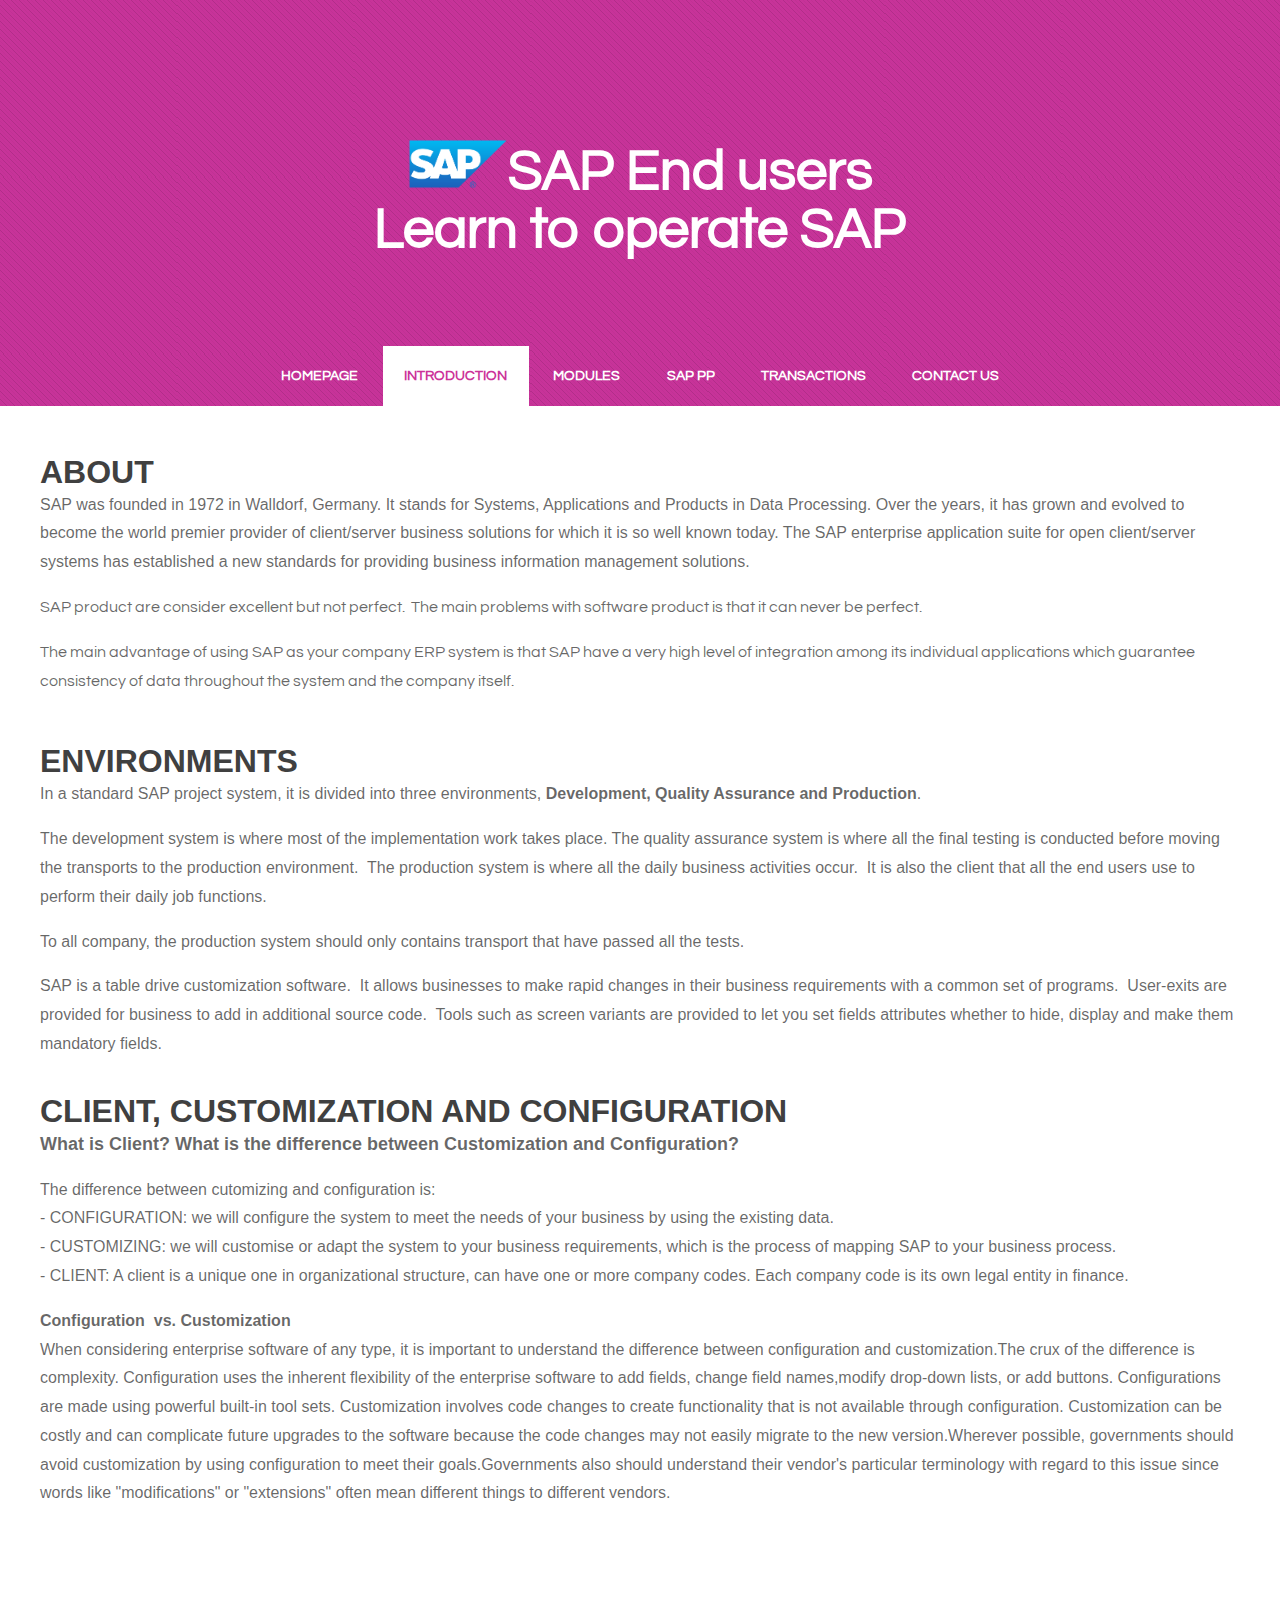
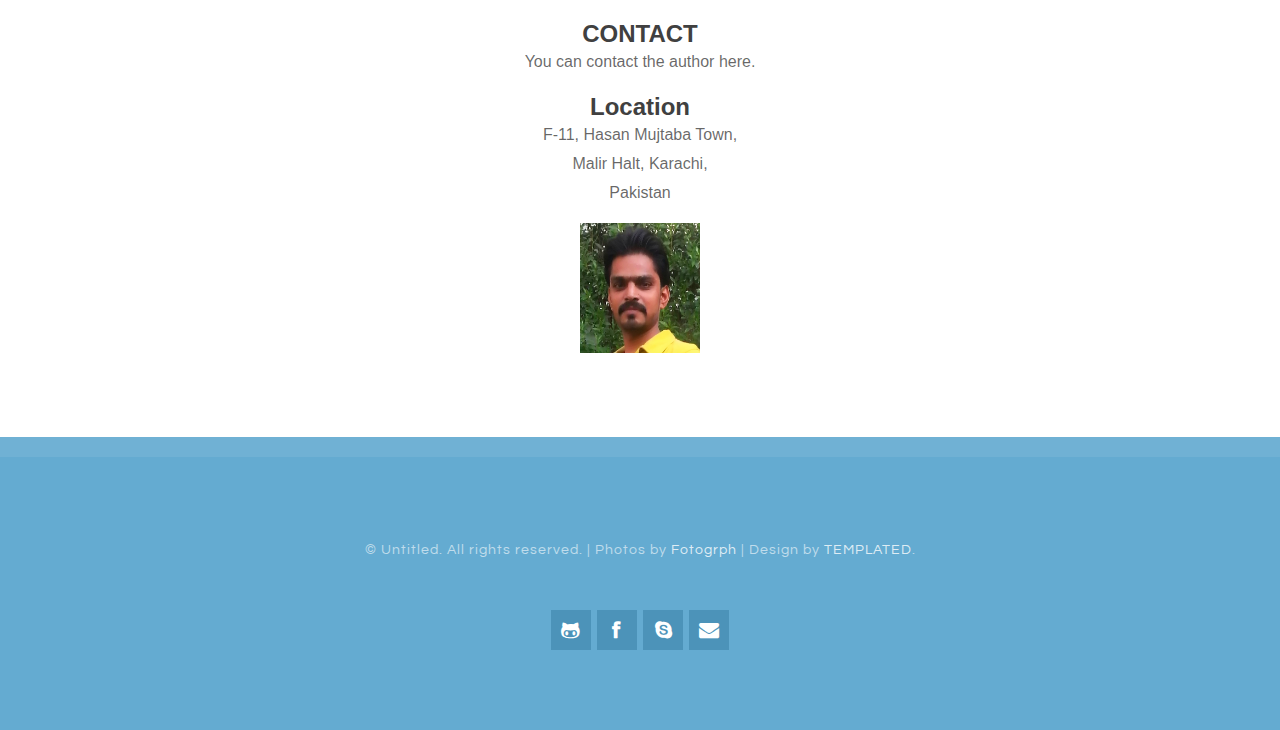
==== commit be7b55ba: "Third commit" ====
--- a/intr/index.html
+++ b/intr/index.html
@@ -127,6 +127,8 @@
                <img src="me.png" width="120" height="130" class="img-circle img-responsive cnt-img" />
 
 </div>
+</div>
+</div>
 
 
 <div id="copyright">
